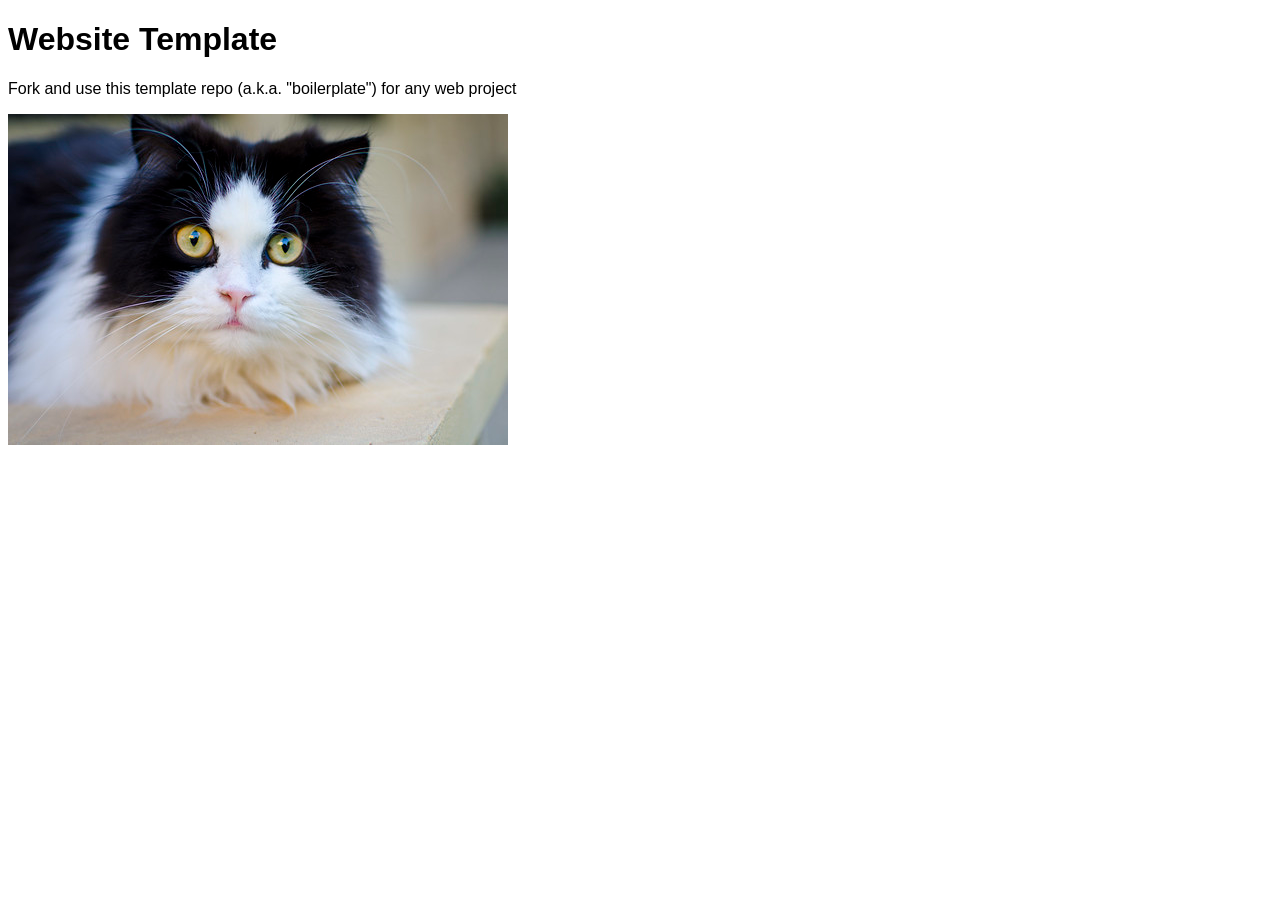
==== index.html @ 729b5a9b "Initial commit" ====
<!doctype html>
<html lang="en">
<head>
	<meta charset="utf-8">
	<title>Website Template</title>
	<link rel="stylesheet" href="./assets/css/styles.css">
</head>
<body>

	<h1>Website Template</h1>
	<p>Fork and use this template repo (a.k.a. "boilerplate") for any web project</p>
	<img src="assets/img/cat.jpg" alt="">

	<script src="./assets/js/main.js"></script>
</body>
</html>
---- assets/css/styles.css ----
/* styles.css */

* {
	font-family: Arial;
}
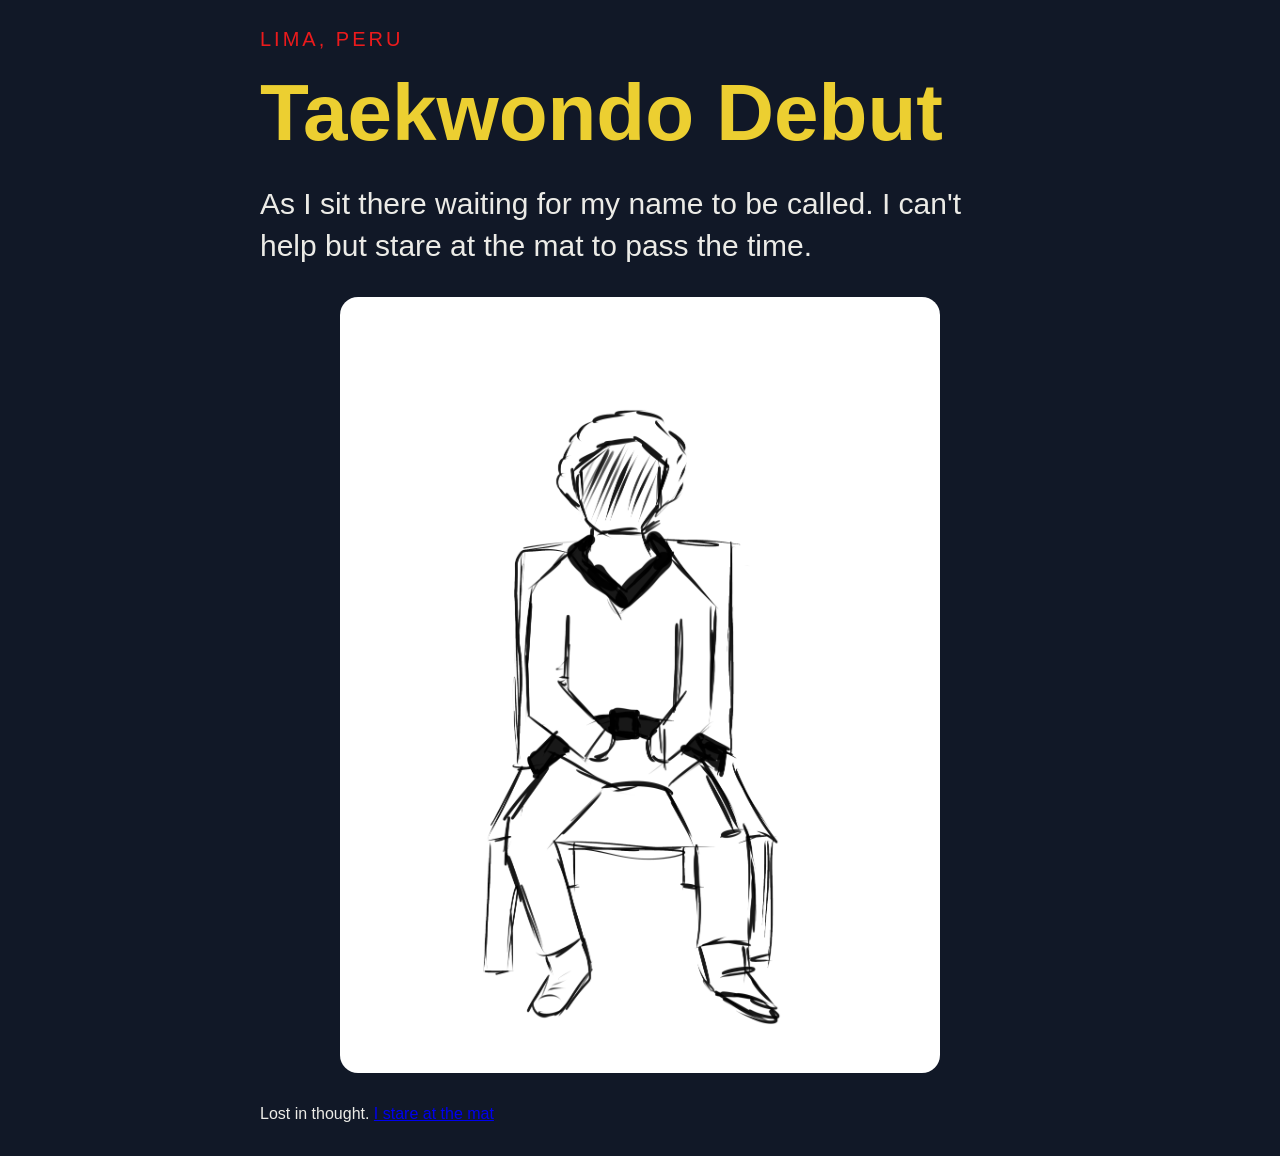
==== commit 1042ba04: "Update title and content for Taekwondo debut page" ====
--- a/index.html
+++ b/index.html
@@ -2,15 +2,22 @@
 <html lang="en">
 <head>
 	<meta charset="utf-8">
-	<title>Website Template</title>
+	<title>Taekwondo Debut</title>
 	<link rel="stylesheet" href="./assets/css/styles.css">
 </head>
-<body>
+<body class="homepage">
+<div class="scene">
+	<p class="place"> Lima, Peru</p>
+	<h1>Taekwondo Debut</h1>
+	<p>
+		As I sit there waiting for my name to be called.
+		I can't help but stare at the mat to pass the time.
+	</p>
+	<img src="assets/img/sitting.PNG" alt="man looking down the mat">
+	
+	</p>Lost in thought. <a href="page-2.html">I stare at the mat</a></p>
 
-	<h1>Website Template</h1>
-	<p>Fork and use this template repo (a.k.a. "boilerplate") for any web project</p>
-	<img src="assets/img/cat.jpg" alt="">
-
+<div>
 	<script src="./assets/js/main.js"></script>
 </body>
-</html>+</html>
--- a/assets/css/styles.css
+++ b/assets/css/styles.css
@@ -2,4 +2,104 @@
 
 * {
 	font-family: Arial;
-}+	box-sizing: border-box;
+}
+
+body {
+	margin 0;
+	line-height: 1.4;
+}
+
+body.bowpage {
+	background-color: #111827;
+	color: #fffef7eb;
+
+}
+
+body.matpage {
+	background-color: #111827;
+	color: #fffef7eb;
+}
+
+body.homepage {
+	background-color: #111827;
+	color: #fffef7eb;
+}
+body.nervespage {
+	background-color: #111827;
+	color: #fffef7eb;
+}
+
+body.refereepage {
+	background-color: #111827;
+	color: #fffef7eb;
+}
+
+body.concentrationpage {
+	background-color: #111827;
+	color: #fffef7eb;
+}
+
+body.fightpage {
+	background-color: #111827;
+	color: #fffef7eb;
+}
+
+.scene {
+	max-width: 760px;
+	margin: 25px auto;
+}
+
+.place {
+	font-size: 20px;
+	letter-spacing: 3px;
+	text-transform: uppercase;
+	color: #ff1b1beb;
+}
+
+h1 {
+	font-size: 80px;
+	line-height: 1;
+	margin: 20px 0;
+	color: #ffe032eb
+}
+
+p {
+	font-size: 30px;
+	color: #fffef7eb;
+}
+
+.scene img {
+	display: block;
+	width: 100%;
+	max-width: 600px;
+	margin: 30px auto;
+	border-radius: 18px;
+}
+
+/* I did not know how to animate this text so I did some research*/
+.animated-rainbow {
+  font-size: 48px;
+  font-weight: bold;
+  display: inline-block;
+  
+  background: linear-gradient(to right, red, orange, yellow, green, blue, indigo, violet, red);
+  
+  background-size: 200% auto;
+  
+  -webkit-background-clip: text;
+  background-clip: text;
+  -webkit-text-fill-color: transparent;
+  color: transparent;
+  
+  animation: rainbow-shift 3s linear infinite;
+}
+
+@keyframes rainbow-shift {
+  0% {
+    background-position: 0% center;
+  }
+  100% {
+    background-position: 200% center;
+  }
+}
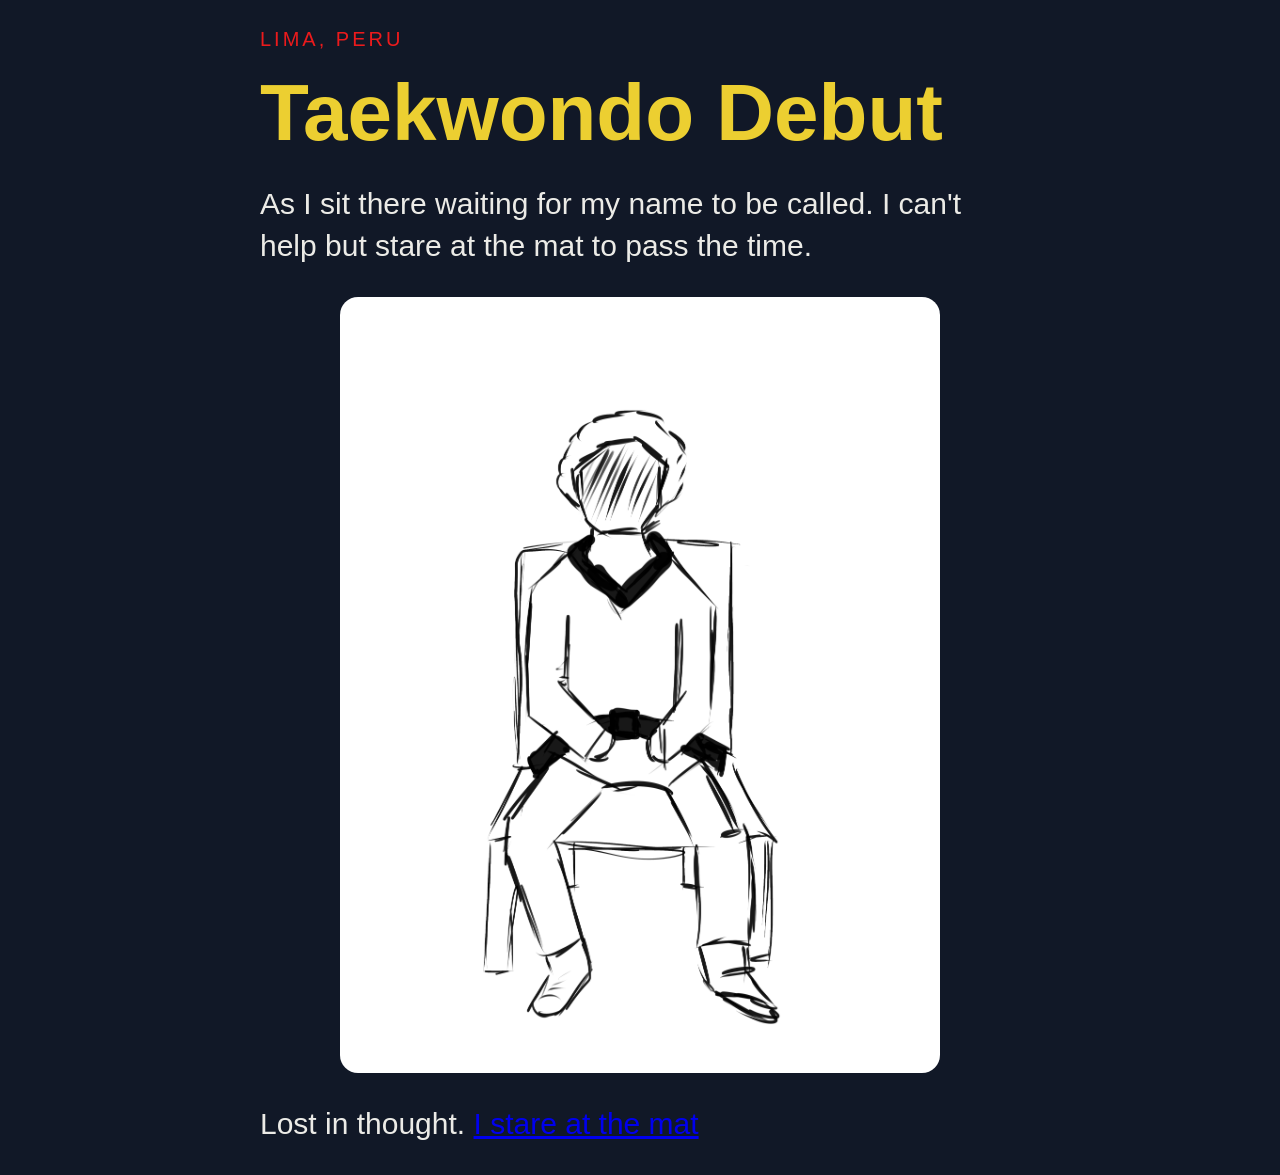
==== commit 549b40e9: "Fix paragraph tag in index.html" ====
--- a/index.html
+++ b/index.html
@@ -15,7 +15,7 @@
 	</p>
 	<img src="assets/img/sitting.PNG" alt="man looking down the mat">
 	
-	</p>Lost in thought. <a href="page-2.html">I stare at the mat</a></p>
+	<p>Lost in thought. <a href="page-2.html">I stare at the mat</a></p>
 
 <div>
 	<script src="./assets/js/main.js"></script>
